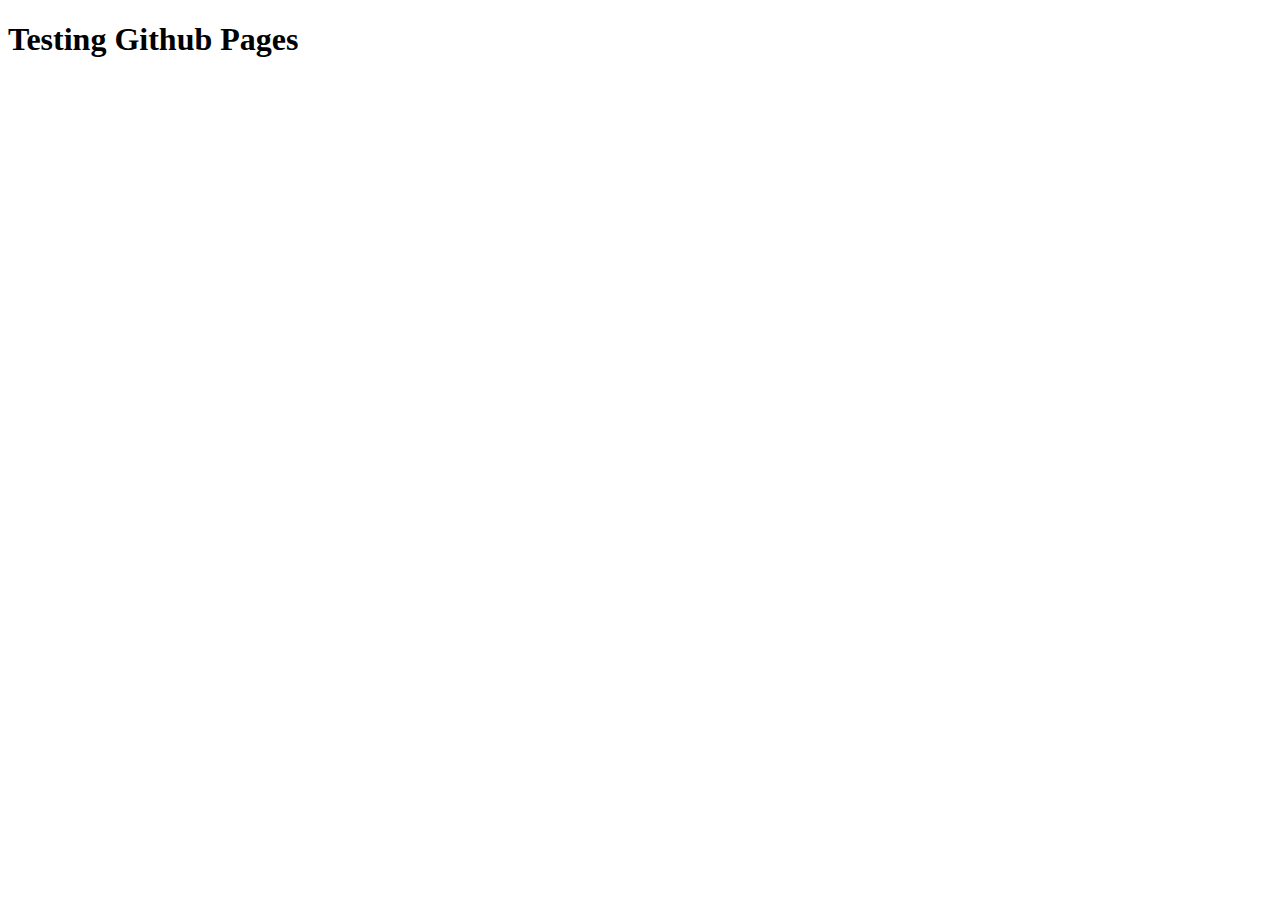
==== index.html @ 975c8c34 "testing" ====
<!DOCTYPE html>
<html lang="en">
<head>
    <meta charset="UTF-8">
    <meta name="viewport" content="width=device-width, initial-scale=1.0">
    <meta http-equiv="X-UA-Compatible" content="ie=edge">
    <title>My Static Layout</title>
</head>
<body>
    <h1>Testing Github Pages</h1>
</body>
</html>
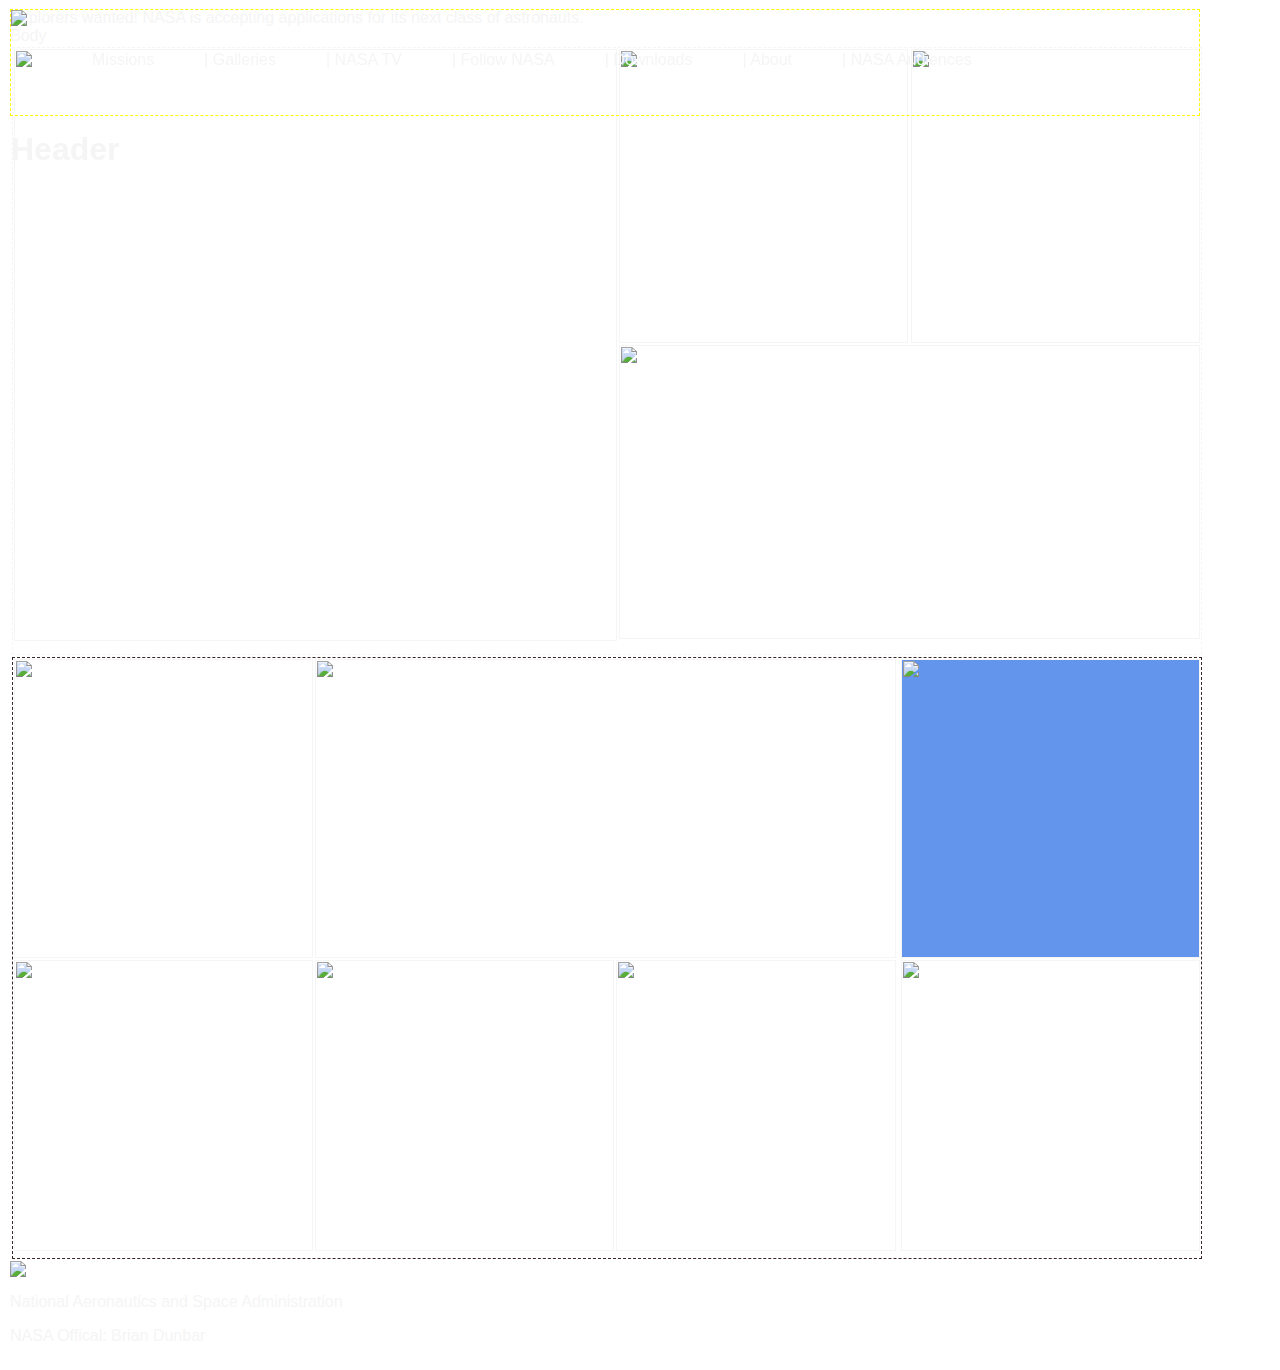
==== commit b5e25989: "static working" ====
--- a/index.html
+++ b/index.html
@@ -4,9 +4,68 @@
     <meta charset="UTF-8">
     <meta name="viewport" content="width=device-width, initial-scale=1.0">
     <meta http-equiv="X-UA-Compatible" content="ie=edge">
-    <title>My Static Layout</title>
+    <title>Static Webpage Project</title>
+    <link rel="stylesheet" type="text/css" href="nasaStyle2.css">
+
 </head>
-<body>
-    <h1>Testing Github Pages</h1>
+<body style="background-image: url('../images/galaxy-stars-illustration-974471.jpg');">
+
+    <div class="container">
+        <div class="header"> 
+            <header>
+                <img src="../images/nasa-logo.svg" style="float:left";>
+                <ul>
+                    <li>Missions</li>
+                    <li>Galleries</li>
+                    <li>NASA TV</li>
+                    <li>Follow NASA</li>
+                    <li>Downloads</li>
+                    <li>About</li>
+                    <li>NASA Audiences</li>
+                </ul>  
+                <h1>Header</h1>
+            </header>
+        </div>
+        <div class="red-band">Explorers wanted! NASA is accepting applications for its next class of astronauts.</div>
+        <div class="body">Body
+            <div class="box1">
+                <div class="box1a">
+                    <img src="../images/home3.png">
+                </div>
+                <div class="box1b"><img src="../images/spaceweather.png">
+                </div>
+                <div class="box1c">
+                    <img src="../images/coronavirus.png">
+                </div>
+                <div class="box1d"><img src="../images/rover.png"> </div>
+            </div>
+            <div class="box2">
+                <div class="box2a">
+                    <img src="../images/education.png">
+                </div>
+                <div class="box2b">
+                    <img src="../images/kennedy.png">
+                </div>
+                <div class="box2c">
+                    <img src="../images/events.png">
+                </div>
+                <div class="box2d">
+                    <img src="../images/twitter.png">
+                </div>
+                <div class="box2e">
+                    <img src="../images/hubble.png">
+                </div>
+                <div class="box2f">
+                    <img src="../images/imageoftheday.png">
+                </div>
+                <div class="box2g">
+                    <img src="../images/commercialcrew.png">
+                </div>
+            </div>
+        </div>
+        <img src="../images/nasa-logo copy.svg" float=left>
+        <footer><p>National Aeronautics and Space Administration</p><p>NASA Offical: Brian Dunbar</p></footer>
+    </div>
+    
 </body>
 </html>--- a/nasaStyle2.css
+++ b/nasaStyle2.css
@@ -0,0 +1,186 @@
+.container {
+    width: 1200px;
+    height: 100%;
+    margin: 1px;
+    border: 1px solid transparent;
+    display: flex;
+    flex-direction: column;
+    flex-wrap: wrap;
+    text-align: left;
+    font-family: Arial, Helvetica, sans-serif;
+    font-style: bold;
+    color: whitesmoke;
+    z-index: -1;
+}
+
+header {
+    width: 1188px;
+    height: 105px;
+    flex-shrink: 0;
+    border: 1px dashed yellow;
+    color: whitesmoke;
+    z-index: 3;
+    position: fixed;
+}
+
+.container ul {
+    margin: 10;
+    padding: 10;
+    list-style: none;
+    position: relative;
+    display: inline-flex;
+    z-index: 2;
+}
+
+.container ul li{
+    list-style-type: none;
+    display: inline;
+    padding: 25px 25px 25px 25px;
+    float: left;
+    text-align: center;
+    z-index: 2;
+}
+
+.container li:not(:first-child):before {
+    content: " |  ";
+}
+
+.redband {
+    width: 100%;
+    height: 18px;
+    background-color: red;
+    border: 1px solid red;
+    position: static;
+    z-index: 2;
+}
+
+.body{
+    flex-grow: 1;
+    overflow: auto;
+    min-height: 2em;
+    z-index: 1;
+}
+footer{
+    flex-shrink: 0;
+    z-index: 2;
+}
+
+.box1 {
+    width: 99%;
+    height: 596px;
+    margin: 2px;
+    border: 1px dashed whitesmoke;
+    overflow: hidden;
+    padding: 0px 0px 10px 0px;
+    z-index: 3;
+}
+
+.box2 {
+    width: 99%;
+    height: 600px;
+    margin: 2px;
+    border: 1px dashed rgb(56, 37, 37);
+    overflow: hidden;
+    z-index: 3;
+}
+
+.box1a {
+    width: 599px;
+    height: 588px;
+    border: 1px solid whitesmoke;
+    margin: 1px;
+    padding: 1px;
+    float: left;
+}
+
+.box1b {
+    width: 285px;
+    height: 290px;
+    border: 1px solid whitesmoke;
+    margin: 1px;
+    padding: 1px;
+    float: left;
+  }
+
+.box1c {
+    width: 285px;
+    height: 290px;
+    border: 1px solid whitesmoke;
+    margin: 1px;
+    padding: 1px;
+    float: right;
+  }
+
+  .box1d {
+    width: 577px;
+    height: 290px;
+    border: 1px solid whitesmoke;
+    margin: 1px;
+    padding: 1px;
+    float: right;
+  }
+
+  .box2a {
+    width: 295px;
+    height: 295px;
+    border: 1px solid whitesmoke;
+    margin: 1px;
+    padding: 1px;
+    float: left;
+  }
+
+  .box2b {
+    width: 577px;
+    height: 295px;
+    border: 1px solid whitesmoke;
+    margin: 1px;
+    padding: 1px;
+    display: inline-block;
+  }
+
+  .box2c {
+    width: 295px;
+    height: 295px;
+    border: 1px solid whitesmoke;
+    background-color: cornflowerblue;
+    color: whitesmoke;
+    margin: 1px;
+    padding: 1px;
+    float: right;
+  }
+
+  .box2d {
+    width: 295px;
+    height: 287px;
+    border: 1px solid whitesmoke;
+    margin: 1px;
+    padding: 1px;
+    float: right;
+  }
+
+  .box2e {
+    width: 295px;
+    height: 287px;
+    border: 1px solid whitesmoke;
+    margin: 1px;
+    padding: 1px;
+    float: left;
+  }
+
+  .box2f {
+    width: 295px;
+    height: 287px;
+    border: 1px solid whitesmoke;
+    margin: 1px;
+    padding: 1px;
+    float: left;
+  }
+
+  .box2g {
+    width: 276px;
+    height: 287px;
+    border: 1px solid whitesmoke;
+    margin: 1px;
+    padding: 1px;
+    display: inline-block;
+  }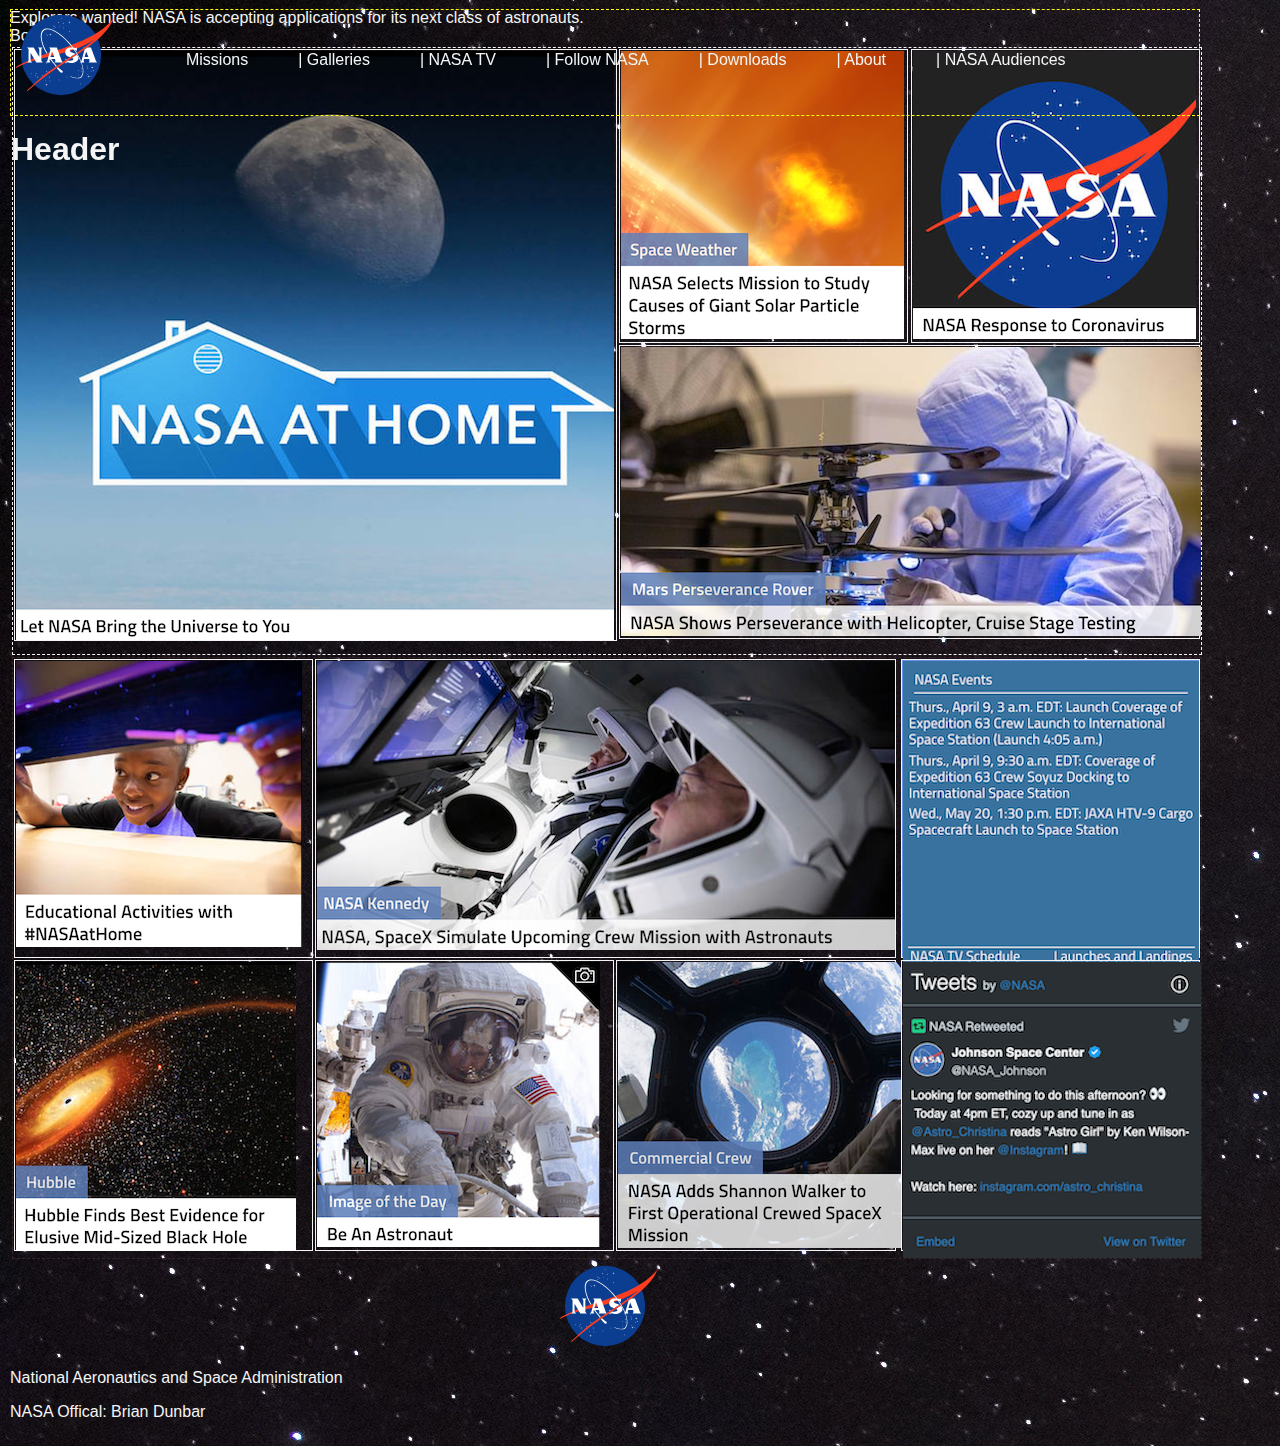
==== commit 8418e842: "static submit" ====
--- a/index.html
+++ b/index.html
@@ -13,7 +13,7 @@
     <div class="container">
         <div class="header"> 
             <header>
-                <img src="../images/nasa-logo.svg" style="float:left";>
+                <img src="./images/nasa-logo.svg" style="float:left";>
                 <ul>
                     <li>Missions</li>
                     <li>Galleries</li>
@@ -30,40 +30,40 @@
         <div class="body">Body
             <div class="box1">
                 <div class="box1a">
-                    <img src="../images/home3.png">
+                    <img src="./images/home3.png">
                 </div>
-                <div class="box1b"><img src="../images/spaceweather.png">
+                <div class="box1b"><img src="./images/spaceweather.png">
                 </div>
                 <div class="box1c">
-                    <img src="../images/coronavirus.png">
+                    <img src="./images/coronavirus.png">
                 </div>
-                <div class="box1d"><img src="../images/rover.png"> </div>
+                <div class="box1d"><img src="./images/rover.png"> </div>
             </div>
             <div class="box2">
                 <div class="box2a">
-                    <img src="../images/education.png">
+                    <img src="./images/education.png">
                 </div>
                 <div class="box2b">
-                    <img src="../images/kennedy.png">
+                    <img src="./images/kennedy.png">
                 </div>
                 <div class="box2c">
-                    <img src="../images/events.png">
+                    <img src="./images/events.png">
                 </div>
                 <div class="box2d">
-                    <img src="../images/twitter.png">
+                    <img src="./images/twitter.png">
                 </div>
                 <div class="box2e">
-                    <img src="../images/hubble.png">
+                    <img src="./images/hubble.png">
                 </div>
                 <div class="box2f">
-                    <img src="../images/imageoftheday.png">
+                    <img src="./images/imageoftheday.png">
                 </div>
                 <div class="box2g">
-                    <img src="../images/commercialcrew.png">
+                    <img src="./images/commercialcrew.png">
                 </div>
             </div>
         </div>
-        <img src="../images/nasa-logo copy.svg" float=left>
+        <img src="./images/nasa-logo.svg" float=left>
         <footer><p>National Aeronautics and Space Administration</p><p>NASA Offical: Brian Dunbar</p></footer>
     </div>
     
